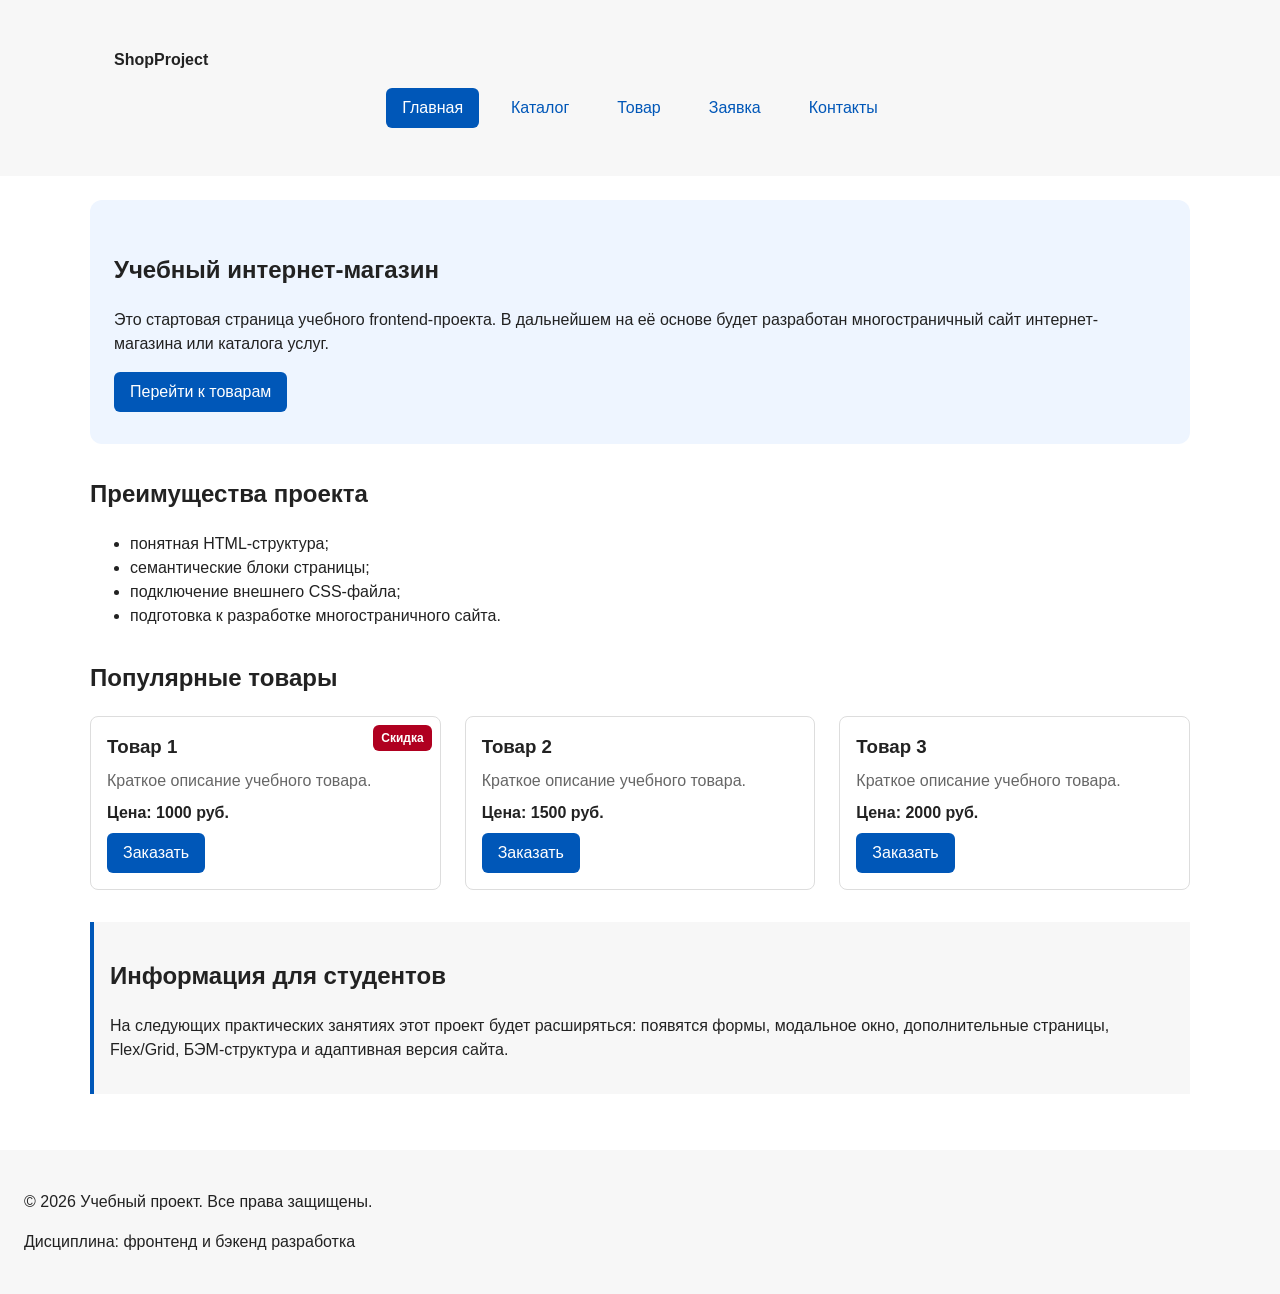
==== index.html @ 1f00d410 "chore: initial commit for KR3 project" ====
<!DOCTYPE html>
<html lang="ru">
<head>
    <meta charset="UTF-8">
    <meta name="viewport" content="width=device-width, initial-scale=1.0">
    <title>Учебный интернет-магазин</title>
    <link rel="stylesheet" href="css/style.css">
    <script src="js/main.js" defer></script>
</head>
<body>
<header class="site-header">
    <div class="site-header__inner">
        <a class="site-header__logo" href="index.html">ShopProject</a>
        <nav class="site-nav" aria-label="Основная навигация">
            <ul class="site-nav__list">
                <li class="site-nav__item"><a class="site-nav__link site-nav__link--active" href="index.html">Главная</a></li>                <li class="site-nav__item"><a class="site-nav__link" href="catalog.html">Каталог</a></li>
                <li class="site-nav__item"><a class="site-nav__link" href="product.html">Товар</a></li>
                <li class="site-nav__item"><a class="site-nav__link" href="order.html">Заявка</a></li>
                <li class="site-nav__item"><a class="site-nav__link" href="contacts.html">Контакты</a></li>
            </ul>
        </nav>
    </div>
</header>

<main>
    <section class="hero">
        <h1>Учебный интернет-магазин</h1>
        <p>
            Это стартовая страница учебного frontend-проекта.
            В дальнейшем на её основе будет разработан многостраничный сайт
            интернет-магазина или каталога услуг.
        </p>
        <a class="button button--primary" href="#popular">Перейти к товарам</a>
    </section>

    <section class="section" id="advantages">
        <h2>Преимущества проекта</h2>
        <ul class="advantages-list">
            <li>понятная HTML-структура;</li>
            <li>семантические блоки страницы;</li>
            <li>подключение внешнего CSS-файла;</li>
            <li>подготовка к разработке многостраничного сайта.</li>
        </ul>
    </section>

    <section class="section" id="popular">
        <h2>Популярные товары</h2>

        <div class="products-grid">
            <article class="product-card">
                <span class="product-card__badge">Скидка</span>
                <h3 class="product-card__title">Товар 1</h3>
                <p class="product-card__description">Краткое описание учебного товара.</p>
                <p class="product-card__price">Цена: 1000 руб.</p>
                <button class="button button--primary product-card__button" type="button" data-product="Товар 1">
                    Заказать
                </button>
            </article>

            <article class="product-card">
                <h3 class="product-card__title">Товар 2</h3>
                <p class="product-card__description">Краткое описание учебного товара.</p>
                <p class="product-card__price">Цена: 1500 руб.</p>
                <button class="button button--primary product-card__button" type="button" data-product="Товар 2">
                    Заказать
                </button>
            </article>

            <article class="product-card">
                <h3 class="product-card__title">Товар 3</h3>
                <p class="product-card__description">Краткое описание учебного товара.</p>
                <p class="product-card__price">Цена: 2000 руб.</p>
                <button class="button button--primary product-card__button" type="button" data-product="Товар 3">
                    Заказать
                </button>
            </article>
        </div>
    </section>

    <aside class="aside-info">
        <h2>Информация для студентов</h2>
        <p>
            На следующих практических занятиях этот проект будет расширяться:
            появятся формы, модальное окно, дополнительные страницы,
            Flex/Grid, БЭМ-структура и адаптивная версия сайта.
        </p>
    </aside>
</main>

<dialog class="order-dialog" id="order-dialog" aria-labelledby="order-dialog-title">
    <h2 class="order-dialog__title" id="order-dialog-title">Оформление заявки</h2>
    <form class="order-form" id="order-form" action="#" method="post" novalidate>
        <input id="selected-product" name="selected-product" type="hidden">

        <div class="order-form__field">
            <label class="order-form__label" for="order-name">Имя</label>
            <input class="order-form__input" id="order-name" name="name" type="text" placeholder="Введите ваше имя" minlength="2" autocomplete="given-name" required>
        </div>

        <div class="order-form__field">
            <label class="order-form__label" for="order-email">E-mail</label>
            <input class="order-form__input" id="order-email" name="email" type="email" placeholder="example@mail.ru" autocomplete="email" required>
        </div>

        <div class="order-form__field">
            <label class="order-form__label" for="order-phone">Телефон</label>
            <input class="order-form__input" id="order-phone" name="phone" type="tel" inputmode="tel" placeholder="+7 (900) 000-00-00" pattern="^\+7 \(\d{3}\) \d{3}-\d{2}-\d{2}$" required>
            <small>Формат: +7 (900) 000-00-00</small>
        </div>

        <div class="order-form__field">
            <label class="order-form__label" for="order-date">Дата связи</label>
            <input class="order-form__input" id="order-date" name="date" type="date">
        </div>

        <div class="order-form__field">
            <label class="order-form__label" for="order-topic">Тема заявки</label>
            <select class="order-form__select" id="order-topic" name="topic" required>
                <option value="">Выберите тему</option>
                <option value="product">Заказ товара</option>
                <option value="consultation">Консультация</option>
                <option value="delivery">Доставка</option>
            </select>
        </div>

        <div class="order-form__field">
            <label class="order-form__label" for="order-comment">Комментарий</label>
            <textarea class="order-form__textarea" id="order-comment" name="comment" rows="4" placeholder="Укажите дополнительную информацию"></textarea>
        </div>

        <div class="order-form__field">
            <label>
                <input id="order-agreement" name="agreement" type="checkbox" required>
                Я согласен на обработку данных
            </label>
        </div>

        <div class="order-form__actions">
            <button class="button button--secondary" type="button" id="close-order-dialog">Закрыть</button>
            <button class="button button--primary" type="submit">Отправить заявку</button>
        </div>
    </form>
</dialog>

<p class="success-message" id="success-message" hidden>
    Форма успешно отправлена!
</p>

<footer class="site-footer" id="contacts">
    <p>&copy; 2026 Учебный проект. Все права защищены.</p>
    <p>Дисциплина: фронтенд и бэкенд разработка</p>
</footer>
</body>
</html>
---- css/style.css ----
/* ===================================
   1. Переменные проекта
   =================================== */
:root {
    /* Основные цвета проекта */
    --color-bg: #ffffff;
    --color-text: #222222;
    --color-muted: #666666;
    --color-primary: #0057b8;
    --color-primary-dark: #003f86;
    --color-border: #dddddd;
    --color-surface: #f7f7f7;
    --color-surface-accent: #eef5ff;
    --color-danger: #b00020;
    --color-success: #168a2f;
    --color-success-bg: #eefaf0;
    --color-white: #ffffff;

    /* Отступы */
    --space-xs: 4px;
    --space-sm: 8px;
    --space-md: 16px;
    --space-lg: 24px;
    --space-xl: 32px;

    /* Скругления */
    --radius-sm: 6px;
    --radius-md: 8px;
    --radius-lg: 12px;

    /* Размеры */
    --container-width: 1100px;
}

/* ===================================
   2. Базовые стили
   =================================== */
* {
    box-sizing: border-box;
}

body {
    margin: 0;
    font-family: Arial, sans-serif;
    line-height: 1.5;
    color: var(--color-text);
    background-color: var(--color-bg);
}

header,
main,
footer {
    padding: var(--space-lg);
}


/* ===================================
   3. Общие элементы интерфейса
   =================================== */
a {
    color: var(--color-primary);
}

a:hover {
    color: var(--color-primary-dark);
}

a:focus-visible {
    outline: 2px solid var(--color-primary);
    outline-offset: 3px;
}

.button {
    display: inline-block;
    padding: var(--space-sm) var(--space-md);
    border: none;
    border-radius: var(--radius-sm);
    font: inherit;
    text-decoration: none;
    cursor: pointer;
}

.button--primary {
    color: var(--color-white);
    background-color: var(--color-primary);
}

.button--primary:hover {
    color: var(--color-white);
    background-color: var(--color-primary-dark);
}

.button--secondary {
    color: var(--color-primary);
    background-color: transparent;
    border: 1px solid var(--color-primary);
}

.button--secondary:hover {
    color: var(--color-white);
    background-color: var(--color-primary);
}
.button:focus-visible {
    outline: 2px solid var(--color-primary);
    outline-offset: 3px;
}

.button:disabled,
.button--disabled {
    opacity: 0.6;
    cursor: not-allowed;
}

/* ===================================
   4. Компоненты страницы
   =================================== */
.site-header {
    background-color: var(--color-surface);
}

.site-header__inner {
    max-width: var(--container-width);
    margin: 0 auto;
    padding: var(--space-lg);
}

.site-header__logo {
    font-weight: 700;
    color: var(--color-text);
    text-decoration: none;
}
.site-nav__list {
    display: flex;
    flex-wrap: wrap;
    justify-content: center;
    align-items: center;
    gap: var(--space-md);
    padding: 0;
    margin: var(--space-md) 0 0;
    list-style: none;
}

.site-nav__link {
    display: inline-block;
    padding: var(--space-sm) var(--space-md);
    color: var(--color-primary);
    text-decoration: none;
    border-radius: var(--radius-sm);
}

.site-nav__link:hover {
    color: var(--color-white);
    background-color: var(--color-primary);
}

.site-nav__link:focus-visible {
    outline: 2px solid var(--color-primary);
    outline-offset: 3px;
}

.site-nav__link--active {
    color: var(--color-white);
    background-color: var(--color-primary);
}

.hero {
    max-width: var(--container-width);
    margin: 0 auto var(--space-xl);
    padding: var(--space-xl) var(--space-lg);
    background-color: var(--color-surface-accent);
    border-radius: var(--radius-lg);
}

.section {
    max-width: var(--container-width);
    margin: 0 auto var(--space-xl);
}

.section h2 {
    margin-top: 0;
}

.product-card {
    display: flex;
    flex-direction: column;
    gap: var(--space-sm);
    margin-bottom: 0;
    padding: var(--space-md);
    border: 1px solid var(--color-border);
    border-radius: var(--radius-md);
    background-color: var(--color-bg);
}
.product-card__button {
    margin-top: auto;
    align-self: flex-start;
}

.product-card__title {
    margin: 0;
    color: var(--color-text);
}

.product-card__description {
    margin: 0;
    color: var(--color-muted);
}

.product-card__price {
    margin: 0;
    font-weight: 700;
}

.aside-info {
    max-width: var(--container-width);
    margin: 0 auto var(--space-xl);
    padding: var(--space-md);
    border-left: 4px solid var(--color-primary);
    background-color: var(--color-surface);
}

/* ===================================
   5. Форма и модальное окно
   =================================== */
.order-dialog__title {
    margin-top: 0;
}

.order-dialog {
    width: min(100% - 32px, 560px);
    padding: var(--space-lg);
    border: none;
    border-radius: var(--radius-lg);
}

.order-dialog::backdrop {
    background-color: rgba(0, 0, 0, 0.5);
}

.order-form__field {
    margin-bottom: var(--space-md);
}

.order-form__label {
    display: block;
    margin-bottom: var(--space-xs);
}

.order-form__input,
.order-form__select,
.order-form__textarea {
    width: 100%;
    padding: 10px 12px;
    border: 1px solid var(--color-border);
    border-radius: var(--radius-sm);
    font: inherit;
}

.order-form__input[type="checkbox"] {
    width: auto;
}

.order-form__input:hover,
.order-form__select:hover,
.order-form__textarea:hover {
    border-color: var(--color-primary);
}

.order-form__input:focus-visible,
.order-form__select:focus-visible,
.order-form__textarea:focus-visible,
.order-form__actions button:focus-visible {
    outline: 2px solid var(--color-primary);
    outline-offset: 3px;
}

.order-form__actions {
    display: flex;
    gap: var(--space-md);
    margin-top: var(--space-lg);
}

[aria-invalid="true"] {
    border-color: var(--color-danger);
}


.success-message {
    max-width: var(--container-width);
    margin: var(--space-lg) auto;
    padding: var(--space-md);
    border-left: 4px solid var(--color-success);
    background-color: var(--color-success-bg);
}

/* Хлебные крошки */
.breadcrumbs {
    max-width: var(--container-width);
    margin: 0 auto var(--space-md);
    font-size: 14px;
    color: var(--color-muted);
}

.breadcrumbs__link {
    color: var(--color-primary);
}

.breadcrumbs__current::before {
    content: " / ";
    color: var(--color-muted);
}

/* Плавная прокрутка к якорям */
html {
    scroll-behavior: smooth;
}

/* Подсветка цели якоря */
:target {
    outline: 2px dashed var(--color-primary);
    outline-offset: 4px;
}

.products-grid {
    display: grid;
    grid-template-columns: repeat(3, 1fr);
    gap: var(--space-lg);
}


/* ===================================
   6. Каталог: фильтры + товары
   =================================== */
.catalog-layout {
    max-width: var(--container-width);
    margin: 0 auto var(--space-xl);
    display: grid;
    grid-template-columns: 260px 1fr;
    grid-template-areas: "filters products";
    gap: var(--space-lg);
}

.catalog-filters {
    grid-area: filters;
    padding: var(--space-md);
    border: 1px solid var(--color-border);
    border-radius: var(--radius-md);
    background-color: var(--color-surface);
}

.catalog-products {
    grid-area: products;
}

.filters-form {
    display: grid;
    gap: var(--space-md);
}

.filters-form fieldset {
    margin: 0;
    padding: var(--space-md);
    border: 1px solid var(--color-border);
    border-radius: var(--radius-sm);
}

.filters-form legend {
    font-weight: 700;
}

.filters-form label {
    display: block;
    margin-bottom: var(--space-sm);
}

.filters-form input[type="number"] {
    width: 100%;
    padding: 8px 10px;
    border: 1px solid var(--color-border);
    border-radius: var(--radius-sm);
    font: inherit;
}

.site-footer {
    background-color: var(--color-surface);
}

/* ===================================
   7. Позиционирование и дополнительные блоки
   =================================== */

/* Бейдж на карточке (position: absolute относительно карточки) */
.product-card {
    position: relative;
}

.product-card__badge {
    position: absolute;
    top: var(--space-sm);
    right: var(--space-sm);
    padding: 4px 8px;
    color: var(--color-white);
    background-color: var(--color-danger);
    border-radius: var(--radius-sm);
    font-size: 12px;
    font-weight: 700;
    z-index: 2;
}

/* Sticky-шапка */
.site-header {
    position: sticky;
    top: 0;
    z-index: 100;
}

/* Страница товара — двухколоночный блок */
.product-detail {
    display: grid;
    grid-template-columns: 1fr 1fr;
    gap: var(--space-xl);
    margin-bottom: var(--space-xl);
    position: relative;
}

.product-detail__image {
    display: flex;
    align-items: center;
    justify-content: center;
    padding: var(--space-lg);
    background-color: var(--color-surface);
    border-radius: var(--radius-md);
    min-height: 200px;
    color: var(--color-muted);
}

.product-detail__info {
    position: relative;
    display: flex;
    flex-direction: column;
    gap: var(--space-md);
}

.product-detail__badge {
    align-self: flex-start;
    padding: 4px 10px;
    color: var(--color-white);
    background-color: var(--color-danger);
    border-radius: var(--radius-sm);
    font-size: 12px;
    font-weight: 700;
}

.product-detail__price {
    margin: 0;
    font-size: 24px;
    font-weight: 700;
    color: var(--color-primary);
}

.product-detail__description {
    margin: 0;
    color: var(--color-muted);
}

/* Таблица характеристик */
.product-table {
    width: 100%;
    border-collapse: collapse;
    margin-top: var(--space-md);
}

.product-table caption {
    text-align: left;
    font-weight: 700;
    margin-bottom: var(--space-sm);
    color: var(--color-text);
}

.product-table th,
.product-table td {
    padding: var(--space-sm) var(--space-md);
    border: 1px solid var(--color-border);
    text-align: left;
}

.product-table th {
    background-color: var(--color-surface);
    font-weight: 700;
}

.product-table tbody tr:nth-child(even) {
    background-color: #fafafa;
}

/* Отзывы */
.reviews {
    display: grid;
    grid-template-columns: repeat(auto-fit, minmax(260px, 1fr));
    gap: var(--space-lg);
}

.review-card {
    padding: var(--space-md);
    border: 1px solid var(--color-border);
    border-radius: var(--radius-md);
    background-color: var(--color-bg);
}

.review-card__title {
    margin: 0 0 var(--space-sm);
    font-size: 16px;
}

.review-card__text {
    margin: 0;
    color: var(--color-muted);
}

/* Кнопка «Наверх» (position: fixed) */
.scroll-top {
    position: fixed;
    bottom: var(--space-lg);
    right: var(--space-lg);
    display: flex;
    align-items: center;
    justify-content: center;
    width: 48px;
    height: 48px;
    border-radius: 50%;
    background-color: var(--color-primary);
    color: var(--color-white);
    text-decoration: none;
    font-size: 24px;
    font-weight: 700;
    box-shadow: 0 4px 12px rgba(0, 0, 0, 0.2);
    z-index: 50;
}

.scroll-top:hover {
    background-color: var(--color-primary-dark);
    color: var(--color-white);
}
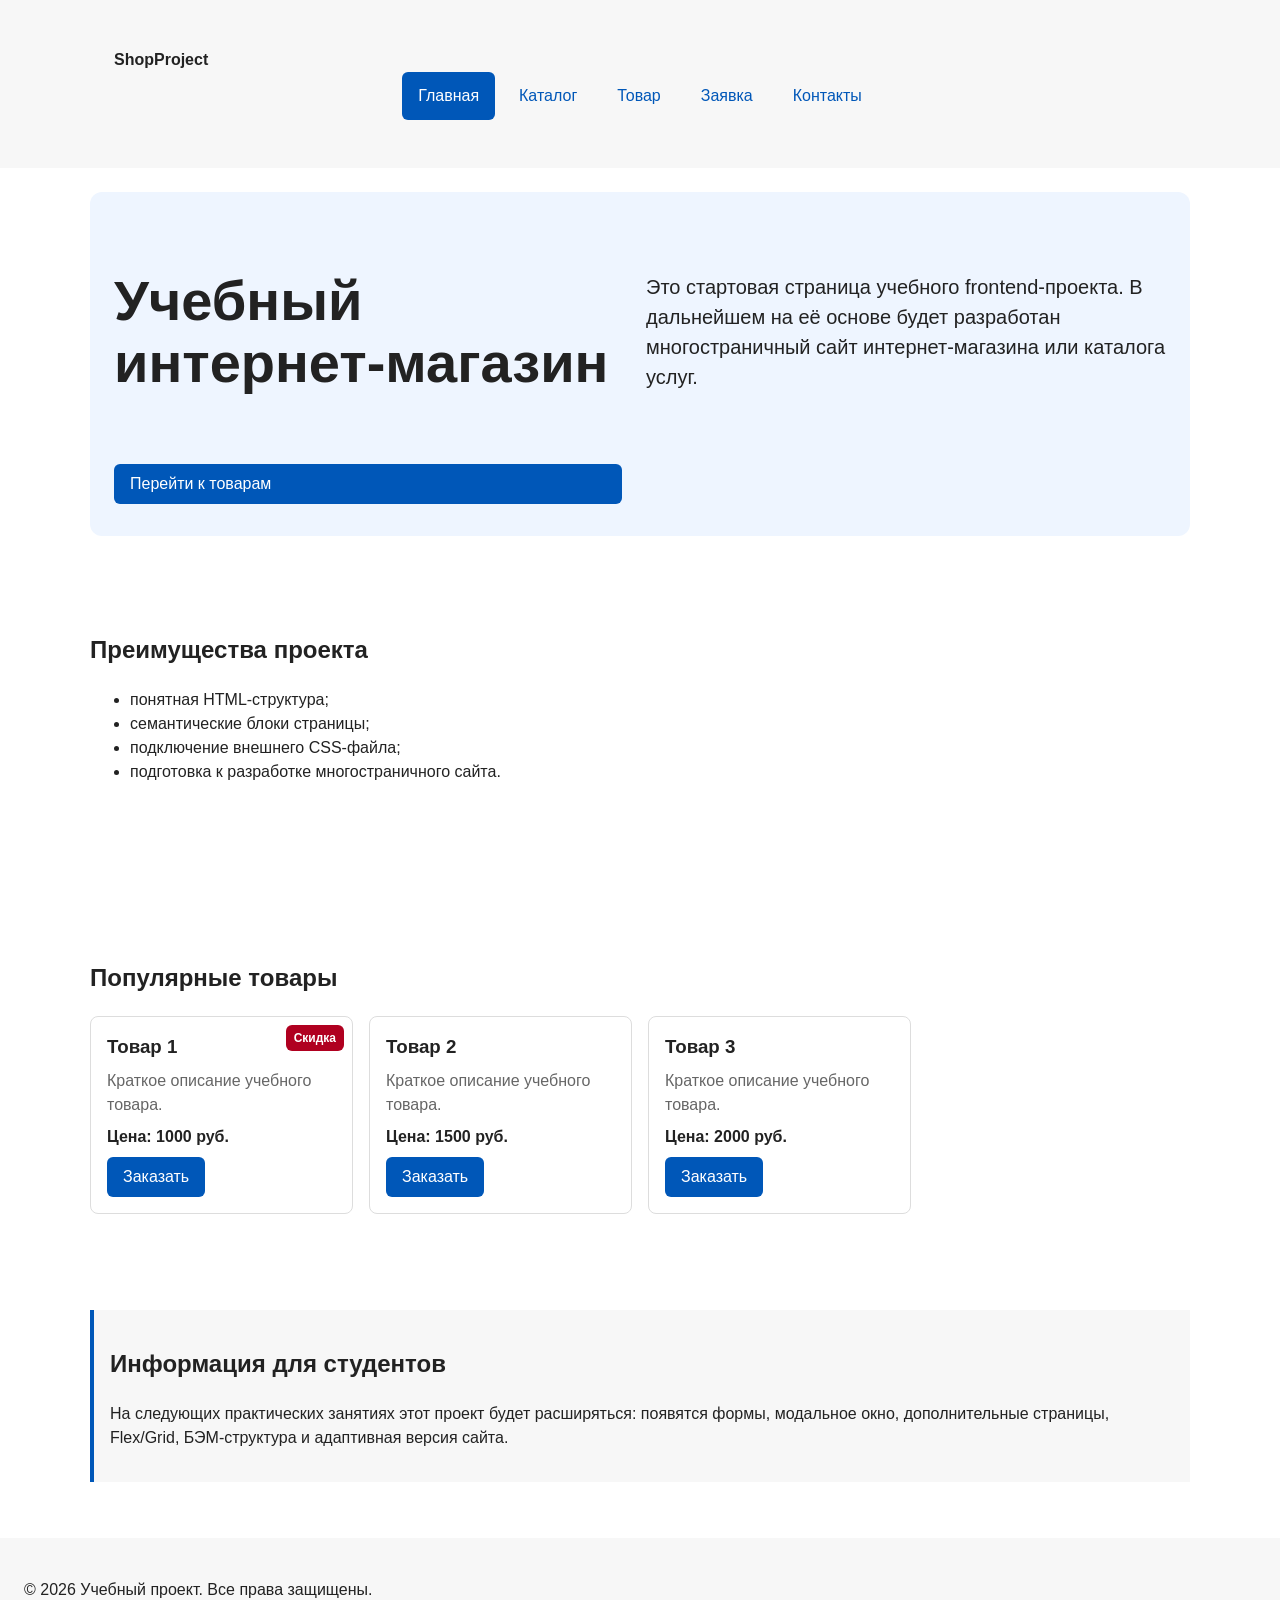
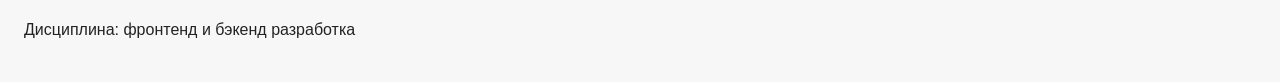
==== commit b0de55e9: "feat: add responsive layout styles" ====
--- a/index.html
+++ b/index.html
@@ -5,6 +5,7 @@
     <meta name="viewport" content="width=device-width, initial-scale=1.0">
     <title>Учебный интернет-магазин</title>
     <link rel="stylesheet" href="css/style.css">
+    <link rel="stylesheet" href="css/responsive.css">
     <script src="js/main.js" defer></script>
 </head>
 <body>
--- a/css/responsive.css
+++ b/css/responsive.css
@@ -0,0 +1,256 @@
+/* ===================================
+   Адаптивные стили для контрольной работы №3
+   Подход: Mobile First
+   Базовые стили — мобильный экран
+   Расширения — через min-width медиазапросы
+   =================================== */
+
+/* Базовые правила */
+*,
+*::before,
+*::after {
+    box-sizing: border-box;
+}
+
+html {
+    scroll-behavior: smooth;
+}
+
+img,
+video {
+    max-width: 100%;
+    height: auto;
+    display: block;
+}
+
+body {
+    overflow-x: hidden;
+}
+
+/* ===================================
+   Адаптивные отступы для секций
+   =================================== */
+.container,
+.section {
+    width: min(100% - 32px, 1200px);
+    margin-inline: auto;
+}
+
+.section {
+    padding-block: clamp(24px, 5vw, 64px);
+}
+
+/* ===================================
+   Навигация: на мобильном — колонка
+   =================================== */
+.site-nav__list {
+    display: flex;
+    flex-direction: column;
+    gap: var(--space-sm, 8px);
+    padding: 0;
+    margin: 0;
+    list-style: none;
+}
+
+.site-nav__link {
+    display: block;
+    padding: 12px 16px;
+    border-radius: var(--radius-sm, 6px);
+}
+
+@media (min-width: 768px) {
+    .site-nav__list {
+        flex-direction: row;
+        flex-wrap: wrap;
+        align-items: center;
+        justify-content: center;
+    }
+}
+
+/* ===================================
+   Sticky-шапка: только на планшете и выше
+   =================================== */
+.site-header {
+    position: static;
+}
+
+@media (min-width: 768px) {
+    .site-header {
+        position: sticky;
+        top: 0;
+        z-index: 100;
+    }
+}
+
+/* ===================================
+   Hero-блок: одна колонка на мобильном, две на desktop
+   =================================== */
+.hero {
+    display: grid;
+    gap: var(--space-lg, 24px);
+    align-items: center;
+}
+
+.hero h1 {
+    font-size: clamp(28px, 7vw, 56px);
+    line-height: 1.1;
+}
+
+.hero p {
+    font-size: clamp(16px, 2.5vw, 20px);
+}
+
+@media (min-width: 900px) {
+    .hero {
+        grid-template-columns: minmax(0, 1fr) minmax(320px, 520px);
+    }
+}
+
+/* ===================================
+   Сетка карточек: 1 → 2 → 3 → 4 колонки
+   =================================== */
+.products-grid {
+    display: grid;
+    grid-template-columns: 1fr;
+    gap: var(--space-md, 16px);
+}
+
+.product-card {
+    min-width: 0;
+}
+
+.product-card__title,
+.product-card__description {
+    overflow-wrap: anywhere;
+}
+
+@media (min-width: 640px) {
+    .products-grid {
+        grid-template-columns: repeat(2, minmax(0, 1fr));
+    }
+}
+
+@media (min-width: 1024px) {
+    .products-grid {
+        grid-template-columns: repeat(3, minmax(0, 1fr));
+    }
+}
+
+@media (min-width: 1280px) {
+    .products-grid {
+        grid-template-columns: repeat(4, minmax(0, 1fr));
+    }
+}
+
+/* ===================================
+   Каталог: фильтры на мобильном — перед товарами
+   =================================== */
+.catalog-layout {
+    display: grid;
+    gap: var(--space-lg, 24px);
+}
+
+.catalog-filters {
+    order: -1;
+}
+
+@media (min-width: 1024px) {
+    .catalog-layout {
+        grid-template-columns: 280px minmax(0, 1fr);
+        align-items: start;
+    }
+
+    .catalog-filters {
+        position: sticky;
+        top: 88px;
+        order: initial;
+    }
+}
+
+/* ===================================
+   Изображения карточек
+   =================================== */
+.product-card__image {
+    display: block;
+    width: 100%;
+    aspect-ratio: 4 / 3;
+    object-fit: cover;
+    border-radius: var(--radius-md, 8px);
+}
+
+/* ===================================
+   Форма заявки: 1 колонка → 2 колонки
+   =================================== */
+.order-form {
+    display: grid;
+    gap: var(--space-md, 16px);
+}
+
+.order-form__field {
+    display: grid;
+    gap: var(--space-xs, 8px);
+}
+
+.order-form__input,
+.order-form__textarea,
+.order-form__select {
+    width: 100%;
+    min-height: 44px;
+    padding: 10px 12px;
+    font: inherit;
+}
+
+.order-form__textarea {
+    min-height: 120px;
+    resize: vertical;
+}
+
+@media (min-width: 768px) {
+    .order-form {
+        grid-template-columns: repeat(2, minmax(0, 1fr));
+    }
+
+    .order-form__field--wide {
+        grid-column: 1 / -1;
+    }
+}
+
+/* ===================================
+   Таблица характеристик: горизонтальный скролл
+   =================================== */
+.table-wrapper {
+    overflow-x: auto;
+    -webkit-overflow-scrolling: touch;
+}
+
+.product-table {
+    width: 100%;
+    min-width: 640px;
+    border-collapse: collapse;
+}
+
+/* ===================================
+   Модальное окно на мобильном
+   =================================== */
+.order-dialog {
+    width: min(100% - 32px, 560px);
+    max-height: 90vh;
+    overflow-y: auto;
+}
+
+/* ===================================
+   Кнопка «Наверх»: фиксированная
+   =================================== */
+.scroll-top {
+    position: fixed;
+    right: 16px;
+    bottom: 16px;
+    z-index: 90;
+}
+
+@media (min-width: 768px) {
+    .scroll-top {
+        right: 32px;
+        bottom: 32px;
+    }
+}
